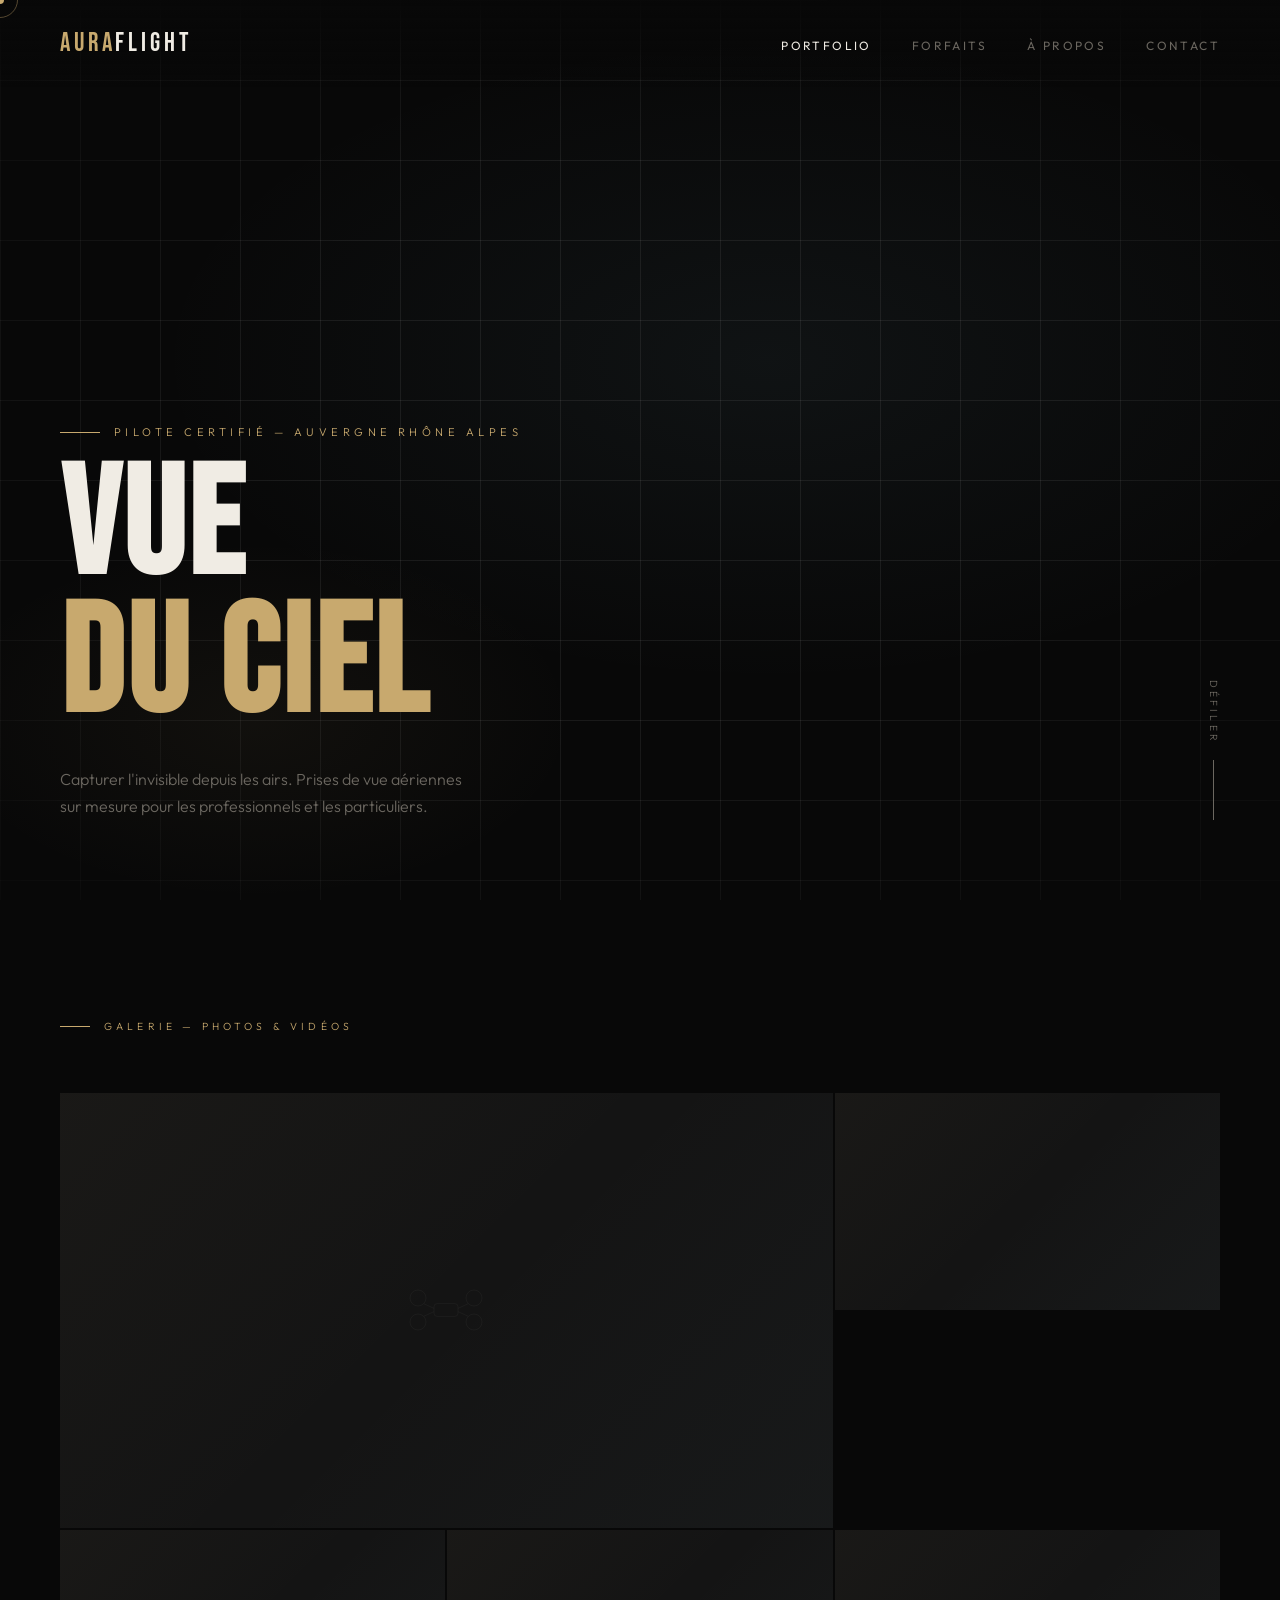
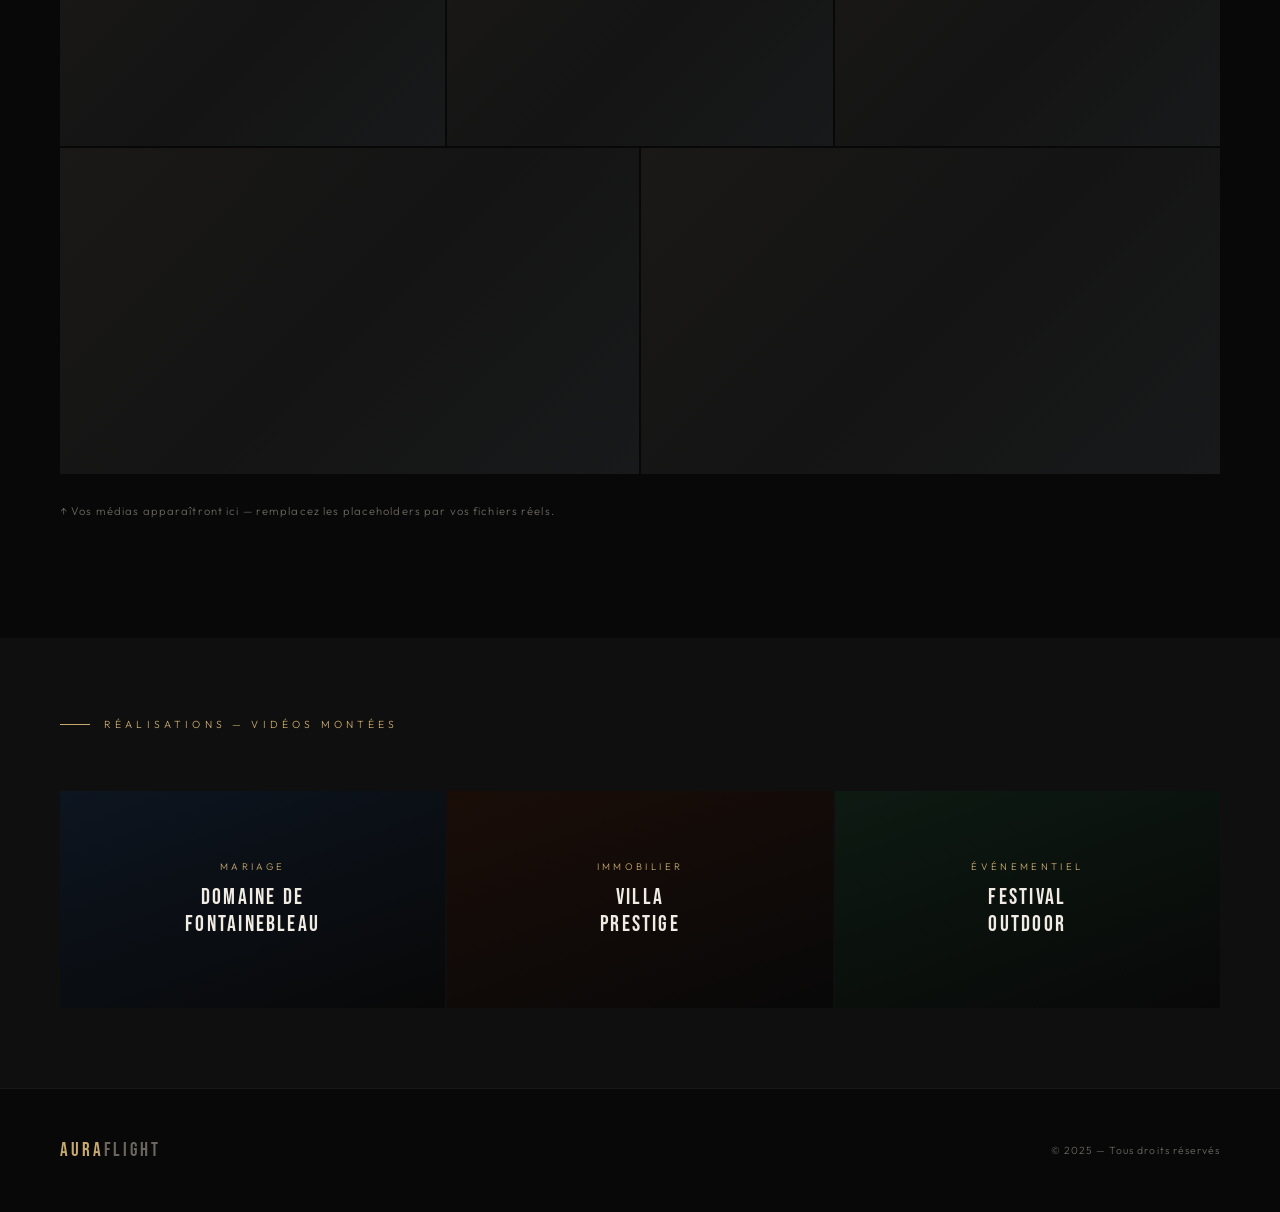
==== index.html @ f4994b2f "Add files via upload" ====
<!DOCTYPE html>
<html lang="fr">
<head>
  <meta charset="UTF-8" />
  <meta name="viewport" content="width=device-width, initial-scale=1.0" />
  <title>AURA FLIGHT — Portfolio</title>
  <link rel="preconnect" href="https://fonts.googleapis.com">
  <link href="https://fonts.googleapis.com/css2?family=Bebas+Neue&family=Outfit:wght@300;400;500;600&display=swap" rel="stylesheet">
  <link rel="stylesheet" href="style.css">
</head>
<body>

<div class="cursor" id="cursor"></div>
<div class="cursor-ring" id="cursorRing"></div>
<div class="notification" id="notification">Message envoyé avec succès ✓</div>

<!-- NAV -->
<nav id="mainNav">
  <a class="nav-logo" href="#" onclick="showPage('portfolio')"><span>AURA</span>FLIGHT</a>
  <ul class="nav-links">
    <li><a href="#" onclick="showPage('portfolio')" id="nav-portfolio" class="active">Portfolio</a></li>
    <li><a href="#" onclick="showPage('forfaits')" id="nav-forfaits">Forfaits</a></li>
    <li><a href="#" onclick="showPage('apropos')" id="nav-apropos">À propos</a></li>
    <li><a href="#" onclick="showPage('contact')" id="nav-contact">Contact</a></li>
  </ul>
</nav>

<!-- PAGE: PORTFOLIO -->
<div id="page-portfolio" class="page active">
  <section class="hero">
    <div class="hero-bg"></div>
    <div class="hero-grid"></div>
    <div class="hero-content fade-in visible">
      <div class="hero-eyebrow">Pilote certifié — Auvergne Rhône Alpes</div>
      <h1>VUE<br/><em>DU CIEL</em></h1>
      <p class="hero-sub">Capturer l'invisible depuis les airs. Prises de vue aériennes sur mesure pour les professionnels et les particuliers.</p>
    </div>
    <div class="hero-scroll">Défiler</div>
  </section>

  <section class="section">
    <div class="section-label">Galerie — Photos & Vidéos</div>
    <div class="portfolio-grid">
      <div class="grid-item fade-in">
        <div class="placeholder-media aerial-1">
          <svg class="drone-icon" viewBox="0 0 100 60" xmlns="http://www.w3.org/2000/svg">
            <circle cx="15" cy="15" r="10" stroke-width="0.8"/><circle cx="85" cy="15" r="10" stroke-width="0.8"/>
            <circle cx="15" cy="45" r="10" stroke-width="0.8"/><circle cx="85" cy="45" r="10" stroke-width="0.8"/>
            <rect x="35" y="22" width="30" height="16" rx="4" stroke-width="0.8"/>
            <line x1="22" y1="22" x2="35" y2="28" stroke-width="0.8"/>
            <line x1="78" y1="22" x2="65" y2="28" stroke-width="0.8"/>
            <line x1="22" y1="38" x2="35" y2="32" stroke-width="0.8"/>
            <line x1="78" y1="38" x2="65" y2="32" stroke-width="0.8"/>
          </svg>
        </div>
        <div class="play-icon"><svg viewBox="0 0 24 24"><path d="M8 5v14l11-7z"/></svg></div>
        <div class="media-label">
          <div class="media-label-title">Panorama Urbain</div>
          <div class="media-label-sub">Cinématique · 4K</div>
        </div>
      </div>
      <div class="grid-item fade-in">
        <div class="placeholder-media aerial-2"></div>
        <div class="media-label"><div class="media-label-title">Architecture</div><div class="media-label-sub">Photo · RAW</div></div>
      </div>
      <div class="grid-item fade-in">
        <div class="placeholder-media aerial-3"></div>
        <div class="media-label"><div class="media-label-title">Événement Privé</div><div class="media-label-sub">Vidéo · Montée</div></div>
      </div>
      <div class="grid-item fade-in">
        <div class="placeholder-media aerial-4"></div>
        <div class="play-icon"><svg viewBox="0 0 24 24"><path d="M8 5v14l11-7z"/></svg></div>
        <div class="media-label"><div class="media-label-title">Paysage Naturel</div><div class="media-label-sub">FPV · 4K</div></div>
      </div>
      <div class="grid-item fade-in">
        <div class="placeholder-media aerial-5"></div>
        <div class="media-label"><div class="media-label-title">Immobilier</div><div class="media-label-sub">Photo · HDR</div></div>
      </div>
      <div class="grid-item fade-in">
        <div class="placeholder-media aerial-6"></div>
        <div class="play-icon"><svg viewBox="0 0 24 24"><path d="M8 5v14l11-7z"/></svg></div>
        <div class="media-label"><div class="media-label-title">Drone Racing</div><div class="media-label-sub">FPV · Immersif</div></div>
      </div>
      <div class="grid-item fade-in">
        <div class="placeholder-media aerial-7"></div>
        <div class="media-label"><div class="media-label-title">Vue Littorale</div><div class="media-label-sub">Cinématique · 4K</div></div>
      </div>
    </div>
    <p style="margin-top:30px; font-size:0.7rem; color:var(--dim); letter-spacing:0.1em;">
      ↑ Vos médias apparaîtront ici — remplacez les placeholders par vos fichiers réels.
    </p>
  </section>

  <section class="video-section">
    <div class="section-label">Réalisations — Vidéos montées</div>
    <div class="video-grid">
      <div class="video-card">
        <div class="video-card-inner video-placeholder-bg-1">
          <div class="video-card-type">Mariage</div>
          <div class="video-card-title">Domaine de<br/>Fontainebleau</div>
        </div>
        <div class="video-overlay"><div class="play-btn"><svg viewBox="0 0 24 24"><path d="M8 5v14l11-7z"/></svg></div></div>
      </div>
      <div class="video-card">
        <div class="video-card-inner video-placeholder-bg-2">
          <div class="video-card-type">Immobilier</div>
          <div class="video-card-title">Villa<br/>Prestige</div>
        </div>
        <div class="video-overlay"><div class="play-btn"><svg viewBox="0 0 24 24"><path d="M8 5v14l11-7z"/></svg></div></div>
      </div>
      <div class="video-card">
        <div class="video-card-inner video-placeholder-bg-3">
          <div class="video-card-type">Événementiel</div>
          <div class="video-card-title">Festival<br/>Outdoor</div>
        </div>
        <div class="video-overlay"><div class="play-btn"><svg viewBox="0 0 24 24"><path d="M8 5v14l11-7z"/></svg></div></div>
      </div>
    </div>
  </section>

  <footer>
    <div class="footer-logo"><span>AURA</span>FLIGHT</div>
    <div class="footer-copy">© 2025 — Tous droits réservés</div>
  </footer>
</div>

<!-- PAGE: FORFAITS -->
<div id="page-forfaits" class="page">
  <div class="forfaits-header">
    <h2>NOS<br/><em>FORFAITS</em></h2>
    <p>Deux formules pensées pour répondre à vos besoins, sans superflu. Tarifs transparents, résultats professionnels.</p>
  </div>

  <div class="forfaits-grid">
    <div class="forfait-card">
      <div class="forfait-num">01</div>
      <div class="forfait-badge">Forfait Essentiel</div>
      <div class="forfait-name">AERAURA</div>
      <div class="forfait-tagline">Plans aériens sur mesure</div>
      <div class="forfait-price">À partir de 180 €</div>
      <div class="forfait-price-note">Demi-journée de tournage incluse</div>
      <div class="forfait-divider"></div>
      <ul class="forfait-features">
        <li class="active">Repérage et planification du vol</li>
        <li class="active">Demi-journée de tournage (4h)</li>
        <li class="active">Plans aériens sur mesure selon brief</li>
        <li class="active">Fichiers RAW / Log livrés en haute qualité</li>
        <li class="active">Zone Auvergne Rhône Alpes incluse</li>
        <li>Montage vidéo final</li>
        <li>Musique et étalonnage couleur</li>
      </ul>
      <a href="#" onclick="showPage('contact')" class="btn-contact">Demander un devis</a>
    </div>

    <div class="forfait-card featured">
      <div class="forfait-num">02</div>
      <div class="forfait-badge">Forfait Complet</div>
      <div class="forfait-name">VIDEAURA</div>
      <div class="forfait-tagline">Plans aériens + vidéo montée prête à l'emploi</div>
      <div class="forfait-price">À partir de 380 €</div>
      <div class="forfait-price-note">Journée complète + montage livré sous 7 jours</div>
      <div class="forfait-divider"></div>
      <ul class="forfait-features">
        <li class="active">Repérage et planification du vol</li>
        <li class="active">Journée complète de tournage (8h)</li>
        <li class="active">Plans aériens sur mesure selon brief</li>
        <li class="active">Fichiers RAW / Log livrés en haute qualité</li>
        <li class="active">Zone Auvergne Rhône Alpes incluse</li>
        <li class="active">Montage vidéo final prêt à l'utilisation</li>
        <li class="active">Musique libre de droits & étalonnage couleur</li>
      </ul>
      <a href="#" onclick="showPage('contact')" class="btn-contact accent">Demander un devis</a>
    </div>
  </div>

  <div class="forfait-compare">
    <div class="section-label">Comparatif détaillé</div>
    <table class="compare-table">
      <thead>
        <tr><th>Prestation</th><th>AERAURA</th><th>VIDEAURA</th></tr>
      </thead>
      <tbody>
        <tr><td>Repérage & brief</td><td class="yes">✓</td><td class="yes">✓</td></tr>
        <tr><td>Tournage aérien</td><td>Demi-journée</td><td>Journée complète</td></tr>
        <tr><td>Plans sur mesure</td><td class="yes">✓</td><td class="yes">✓</td></tr>
        <tr><td>Fichiers bruts haute qualité</td><td class="yes">✓</td><td class="yes">✓</td></tr>
        <tr><td>Montage vidéo</td><td class="no">—</td><td class="yes">✓</td></tr>
        <tr><td>Étalonnage couleur</td><td class="no">—</td><td class="yes">✓</td></tr>
        <tr><td>Musique libre de droits</td><td class="no">—</td><td class="yes">✓</td></tr>
        <tr><td>Délai de livraison</td><td>sous 24h ouvrés</td><td>7 jours ouvrés</td></tr>
        <tr><td>Déplacement AURA</td><td class="yes">✓</td><td class="yes">✓</td></tr>
        <tr><td>Devis sur mesure possible</td><td class="yes">✓</td><td class="yes">✓</td></tr>
      </tbody>
    </table>
    <p style="margin-top:30px; font-size:0.75rem; color:var(--dim); line-height:1.7;">
      Les tarifs indiqués sont des prix de départ pour des projets standard en Auvergne Rhône Alpes.
      Des suppléments peuvent s'appliquer selon la complexité du projet, les autorisations de vol nécessaires,
      ou les déplacements hors zone. Contactez-moi pour un devis personnalisé.
    </p>
  </div>

  <footer>
    <div class="footer-logo"><span>AURA</span>FLIGHT</div>
    <div class="footer-copy">© 2025 — Tous droits réservés</div>
  </footer>
</div>

<!-- PAGE: À PROPOS -->
<div id="page-apropos" class="page">
  <div class="apropos-intro">
    <div>
      <h2>PILOTE<br/>& <em>CRÉATEUR</em></h2>
      <div class="apropos-stats">
        <div><div class="stat-num">2+</div><div class="stat-label">Années d'expérience</div></div>
        <div><div class="stat-num">50+</div><div class="stat-label">Heures de vol</div></div>
        <div><div class="stat-num">2</div><div class="stat-label">Projets réalisés</div></div>
      </div>
    </div>
    <div class="apropos-text">
      <p>Passionné par l'image depuis toujours, j'ai trouvé dans la prise de vue aérienne une façon unique d'explorer et de révéler le monde sous un autre angle. Chaque vol est une opportunité de capturer quelque chose d'extraordinaire.</p>
      <p>Prestataire indépendant basé en Auvergne Rhône Alpes, je travaille avec des artisans, des agences immobilières, des organisateurs d'événements et des particuliers qui souhaitent une image professionnelle, sans le budget d'une grande production.</p>
      <p>Certifié téléopérateur par la DGAC, j'interviens en toute légalité sur l'ensemble du territoire, avec les autorisations nécessaires selon les zones de vol.</p>
    </div>
  </div>

<div class="drones-section">
    <div class="section-label">Matériel professionnel</div>
    <div class="drones-grid">
      <div class="drone-card fade-in">
        <div class="drone-visual">
          <img src="img/mavic-air-2.png" alt="DJI Mavic Air 2" class="drone-img" id="air2-img">
        </div>
        <div class="drone-badge">Drone principal</div>
        <div class="drone-name">DJI MAVIC AIR 2</div>
        <div class="drone-type">Drone compact cinématique</div>
        <ul class="drone-specs">
          <li><span class="spec-key">Vidéo max</span><span class="spec-val">4K / 60fps</span></li>
          <li><span class="spec-key">Autonomie</span><span class="spec-val">34 minutes</span></li>
          <li><span class="spec-key">Stabilisation</span><span class="spec-val">3 axes, RockSteady</span></li>
          <li><span class="spec-key">Portée</span><span class="spec-val">10 km</span></li>
          <li><span class="spec-key">Résistance vent</span><span class="spec-val">38 km/h</span></li>
        </ul>
      </div>

      <div class="drone-card fade-in">
        <div class="drone-visual">
          <img src="img/avata-2.png" alt="DJI Avata 2" class="drone-img" id="avata2-img">
        </div>
        <div class="drone-badge">Drone FPV</div>
        <div class="drone-name">DJI AVATA 2</div>
        <div class="drone-type">Drone FPV immersif</div>
        <ul class="drone-specs">
          <li><span class="spec-key">Vidéo max</span><span class="spec-val">4K / 60fps</span></li>
          <li><span class="spec-key">Autonomie</span><span class="spec-val">23 minutes</span></li>
          <li><span class="spec-key">Stabilisation</span><span class="spec-val">RockSteady 3.0</span></li>
          <li><span class="spec-key">Style</span><span class="spec-val">FPV / Immersif</span></li>
          <li><span class="spec-key">Vitesse max</span><span class="spec-val">27 m/s</span></li>
        </ul>
      </div>
    </div>
  </div>

  <div class="certif-section">
    <div class="section-label">Certifications & Légalité</div>
    <div class="certif-grid">
      <div class="certif-item fade-in">
        <div class="certif-num">A1/A3</div>
        <div class="certif-title">Certificat DGAC</div>
        <div class="certif-desc">Téléopérateur certifié par la Direction Générale de l'Aviation Civile. Catégories A1 et A3 validées.</div>
      </div>
      <div class="certif-item fade-in">
        <div class="certif-num">RC</div>
        <div class="certif-title">Assurance RC Pro</div>
        <div class="certif-desc">Responsabilité civile professionnelle adaptée à l'activité de prise de vue aérienne par drone.</div>
      </div>
      <div class="certif-item fade-in">
        <div class="certif-num">FR</div>
        <div class="certif-title">Enregistrement DGAC</div>
        <div class="certif-desc">Drones enregistrés et immatriculés auprès des autorités françaises. Interventions en toute conformité.</div>
      </div>
    </div>
  </div>

  <footer>
    <div class="footer-logo"><span>AURA</span>FLIGHT</div>
    <div class="footer-copy">© 2025 — Tous droits réservés</div>
  </footer>
</div>

<!-- PAGE: CONTACT -->
<div id="page-contact" class="page">
  <div class="contact-layout">
    <div class="contact-info">
      <div>
        <div class="section-label">Me contacter</div>
        <h2>PARLONS<br/>DE VOTRE<br/><em>PROJET</em></h2>
        <p>Un événement à immortaliser, une propriété à valoriser, une idée à concrétiser ? Je suis à l'écoute pour construire ensemble la prestation qui correspond à vos besoins.</p>
        <div class="contact-details">
          <div class="contact-detail-item">
            <div class="contact-detail-label">Email professionnel</div>
            <div class="contact-detail-val">contact@auraflight.fr</div>
          </div>
          <div class="contact-detail-item">
            <div class="contact-detail-label">Zone d'intervention principale</div>
            <div class="contact-detail-val">Auvergne Rhône Alpes</div>
          </div>
          <div class="contact-detail-item">
            <div class="contact-detail-label">Délai de réponse</div>
            <div class="contact-detail-val">Sous 24h ouvrées</div>
          </div>
          <div class="contact-detail-item">
            <div class="contact-detail-label">Disponibilité</div>
            <div class="contact-detail-val">Lun – Sam, 8h – 20h</div>
          </div>
        </div>
      </div>
      <div>
        <p style="font-size:0.75rem; color:var(--dim); line-height:1.8; margin-top:40px;">
          Devis gratuit et sans engagement. Chaque projet est unique — n'hésitez pas à décrire votre besoin même de manière approximative, je saurai vous orienter vers la bonne formule.
        </p>
      </div>
    </div>

<form id="contact-form">
  <input type="hidden" name="access_key" value="102f770f-6d08-47e5-b6d8-f5c4bec3d5bf">
  
  <input type="hidden" name="subject" value="Nouveau contact depuis AURA FLIGHT">

  <div class="form-row">
    <div class="form-group">
      <label>Prénom</label>
      <input type="text" name="prenom" id="f-prenom" placeholder="Votre prénom" required/>
    </div>
    <div class="form-group">
      <label>Nom</label>
      <input type="text" name="nom" id="f-nom" placeholder="Votre nom"/>
    </div>
  </div>
  <div class="form-group">
    <label>Email</label>
    <input type="email" name="email" id="f-email" placeholder="votre@email.com" required/>
  </div>
  <div class="form-group">
    <label>Téléphone (optionnel)</label>
    <input type="tel" name="telephone" id="f-tel" placeholder="+33 6 ..."/>
  </div>
  <div class="form-group">
    <label>Type de projet</label>
    <select name="type_projet" id="f-projet">
      <option value="Non spécifié">— Sélectionner —</option>
      <option>Mariage / Événement privé</option>
      <option>Immobilier</option>
      <option>Événementiel professionnel</option>
      <option>Architecture / Construction</option>
      <option>Tourisme / Paysage</option>
      <option>Autre</option>
    </select>
  </div>
  <div class="form-group">
    <label>Message</label>
    <textarea name="message" id="f-message" placeholder="Décrivez votre projet..." required></textarea>
  </div>
  <div class="form-submit">
    <button type="submit" class="btn-submit">Envoyer le message</button>
    <div class="form-note">Réponse sous 24h ouvrées</div>
  </div>
</form>

  <footer>
    <div class="footer-logo"><span>AURA</span>FLIGHT</div>
    <div class="footer-copy">© 2025 — Tous droits réservés</div>
  </footer>
</div>

<script src="main.js"></script>
</body>
</html>
---- style.css ----
*, *::before, *::after { box-sizing: border-box; margin: 0; padding: 0; }

:root {
  --bg: #080808;
  --bg2: #0f0f0f;
  --bg3: #141414;
  --white: #f0ece4;
  --dim: #6b6760;
  --accent: #c8a96e;
  --accent2: #8bbfd4;
  --border: rgba(255,255,255,0.07);
  --font-display: 'Bebas Neue', sans-serif;
  --font-body: 'Outfit', sans-serif;
}

html { scroll-behavior: smooth; }

body {
  background: var(--bg);
  color: var(--white);
  font-family: var(--font-body);
  font-weight: 300;
  overflow-x: hidden;
  cursor: none;
}

/* ============ CURSOR ============ */
.cursor {
  position: fixed; width: 8px; height: 8px;
  background: var(--accent); border-radius: 50%;
  pointer-events: none; z-index: 9999;
  transition: transform 0.1s ease;
  transform: translate(-50%, -50%);
}
.cursor-ring {
  position: fixed; width: 36px; height: 36px;
  border: 1px solid rgba(200, 169, 110, 0.4); border-radius: 50%;
  pointer-events: none; z-index: 9998;
  transition: transform 0.18s ease, width 0.2s, height 0.2s, opacity 0.2s;
  transform: translate(-50%, -50%);
}
body:has(a:hover) .cursor-ring,
body:has(button:hover) .cursor-ring { width: 56px; height: 56px; opacity: 0.7; }

/* ============ NAV ============ */
nav {
  position: fixed; top: 0; left: 0; right: 0; z-index: 100;
  display: flex; align-items: center; justify-content: space-between;
  padding: 28px 60px;
  background: linear-gradient(to bottom, rgba(8,8,8,0.95), transparent);
  backdrop-filter: blur(0px);
  transition: all 0.4s ease;
}
nav.scrolled {
  padding: 18px 60px;
  background: rgba(8,8,8,0.96);
  backdrop-filter: blur(20px);
  border-bottom: 1px solid var(--border);
}
.nav-logo {
  font-family: var(--font-display);
  font-size: 1.6rem;
  letter-spacing: 0.15em;
  color: var(--white);
  text-decoration: none;
}
.nav-logo span { color: var(--accent); }
.nav-links { display: flex; gap: 40px; list-style: none; }
.nav-links a {
  color: var(--dim); text-decoration: none;
  font-size: 0.75rem; letter-spacing: 0.2em; text-transform: uppercase;
  transition: color 0.3s;
  font-weight: 400;
}
.nav-links a:hover, .nav-links a.active { color: var(--white); }

/* ============ PAGE SYSTEM ============ */
.page { display: none; }
.page.active { display: block; }

/* ============ PORTFOLIO PAGE ============ */
#page-portfolio { min-height: 100vh; }

.hero {
  height: 100vh; display: flex; flex-direction: column;
  justify-content: flex-end; padding: 80px 60px;
  position: relative; overflow: hidden;
}
.hero-bg {
  position: absolute; inset: 0; z-index: 0;
  background:
    radial-gradient(ellipse 80% 60% at 60% 40%, rgba(139, 191, 212, 0.06) 0%, transparent 60%),
    radial-gradient(ellipse 50% 40% at 20% 80%, rgba(200, 169, 110, 0.05) 0%, transparent 50%);
}
.hero-grid {
  position: absolute; inset: 0;
  background-image: linear-gradient(var(--border) 1px, transparent 1px),
    linear-gradient(90deg, var(--border) 1px, transparent 1px);
  background-size: 80px 80px;
  mask-image: radial-gradient(ellipse 80% 80% at 50% 50%, black 40%, transparent 100%);
}
.hero-content { position: relative; z-index: 1; max-width: 700px; }
.hero-eyebrow {
  font-size: 0.7rem; letter-spacing: 0.4em; text-transform: uppercase;
  color: var(--accent); margin-bottom: 20px;
  display: flex; align-items: center; gap: 14px;
}
.hero-eyebrow::before {
  content: ''; display: block; width: 40px; height: 1px; background: var(--accent);
}
.hero h1 {
  font-family: var(--font-display);
  font-size: clamp(5rem, 12vw, 11rem);
  line-height: 0.9;
  letter-spacing: 0.02em;
  color: var(--white);
  margin-bottom: 30px;
}
.hero h1 em { font-style: normal; color: var(--accent); }
.hero-sub {
  font-size: 1rem; color: var(--dim); max-width: 420px; line-height: 1.7;
}
.hero-scroll {
  position: absolute; right: 60px; bottom: 80px;
  writing-mode: vertical-rl; font-size: 0.65rem;
  letter-spacing: 0.3em; color: var(--dim); text-transform: uppercase;
  display: flex; align-items: center; gap: 16px;
}
.hero-scroll::after {
  content: ''; width: 1px; height: 60px; background: var(--dim);
  animation: scrollLine 2s ease-in-out infinite;
}
@keyframes scrollLine {
  0%, 100% { transform: scaleY(1); opacity: 1; }
  50% { transform: scaleY(0.3); opacity: 0.3; }
}

/* ============ SECTIONS COMMUNES ============ */
.section { padding: 120px 60px; }
.section-label {
  font-size: 0.65rem; letter-spacing: 0.4em; text-transform: uppercase;
  color: var(--accent); margin-bottom: 60px;
  display: flex; align-items: center; gap: 14px;
}
.section-label::before {
  content: ''; width: 30px; height: 1px; background: var(--accent);
}

/* ============ PORTFOLIO GRID ============ */
.portfolio-grid {
  display: grid;
  grid-template-columns: repeat(12, 1fr);
  gap: 2px;
}
.grid-item {
  position: relative; overflow: hidden;
  background: var(--bg3);
  aspect-ratio: 16/9;
  cursor: none;
}
.grid-item:nth-child(1) { grid-column: span 8; }
.grid-item:nth-child(2) { grid-column: span 4; }
.grid-item:nth-child(3) { grid-column: span 4; }
.grid-item:nth-child(4) { grid-column: span 4; }
.grid-item:nth-child(5) { grid-column: span 4; }
.grid-item:nth-child(6) { grid-column: span 6; }
.grid-item:nth-child(7) { grid-column: span 6; }

.grid-item .placeholder-media {
  width: 100%; height: 100%;
  background: var(--bg3);
  display: flex; align-items: center; justify-content: center;
  position: relative; overflow: hidden;
}
.grid-item .placeholder-media::before {
  content: '';
  position: absolute; inset: 0;
  background: linear-gradient(135deg,
    rgba(200,169,110,0.03) 0%,
    transparent 50%,
    rgba(139,191,212,0.03) 100%);
}

.aerial-1 { background: radial-gradient(ellipse at 60% 40%, #1a2a1a 0%, #0a120a 60%, #080808 100%); }
.aerial-2 { background: radial-gradient(ellipse at 30% 60%, #1a1a2a 0%, #0a0a15 60%, #080808 100%); }
.aerial-3 { background: radial-gradient(ellipse at 70% 30%, #2a1a10 0%, #150d08 60%, #080808 100%); }
.aerial-4 { background: radial-gradient(ellipse at 40% 70%, #0a1a1a 0%, #050f0f 60%, #080808 100%); }
.aerial-5 { background: radial-gradient(ellipse at 50% 50%, #1a1510 0%, #0d0c0a 60%, #080808 100%); }
.aerial-6 { background: radial-gradient(ellipse at 20% 40%, #10101a 0%, #080810 60%, #080808 100%); }
.aerial-7 { background: radial-gradient(ellipse at 80% 60%, #1a1510 0%, #0f0d09 60%, #080808 100%); }

.media-label {
  position: absolute; bottom: 0; left: 0; right: 0;
  padding: 20px 24px;
  background: linear-gradient(to top, rgba(0,0,0,0.8), transparent);
  transform: translateY(100%);
  transition: transform 0.4s cubic-bezier(0.4, 0, 0.2, 1);
}
.grid-item:hover .media-label { transform: translateY(0); }
.media-label-title {
  font-size: 0.8rem; letter-spacing: 0.1em; text-transform: uppercase; color: var(--white);
}
.media-label-sub { font-size: 0.65rem; color: var(--dim); margin-top: 4px; }

.grid-item .play-icon {
  position: absolute; top: 50%; left: 50%; transform: translate(-50%,-50%);
  width: 50px; height: 50px;
  border: 1px solid rgba(255,255,255,0.2); border-radius: 50%;
  display: flex; align-items: center; justify-content: center;
  opacity: 0; transition: opacity 0.3s, border-color 0.3s;
}
.grid-item:hover .play-icon { opacity: 1; border-color: var(--accent); }
.play-icon svg { fill: var(--white); width: 16px; margin-left: 3px; }

.drone-icon {
  width: 80px; opacity: 0.06;
  fill: none; stroke: var(--white); stroke-width: 1;
}

/* ============ VIDEO SECTION ============ */
.video-section { padding: 80px 60px; background: var(--bg2); }
.video-grid {
  display: grid; grid-template-columns: repeat(3, 1fr); gap: 2px;
  margin-top: 60px;
}
.video-card {
  position: relative; aspect-ratio: 16/9; background: var(--bg3);
  overflow: hidden; cursor: none;
}
.video-card-inner {
  width: 100%; height: 100%;
  display: flex; align-items: center; justify-content: center;
  flex-direction: column; gap: 12px;
}
.video-card-type {
  font-size: 0.6rem; letter-spacing: 0.35em; text-transform: uppercase;
  color: var(--accent);
}
.video-card-title {
  font-family: var(--font-display); font-size: 1.4rem;
  letter-spacing: 0.1em; text-align: center;
}
.video-placeholder-bg-1 { background: linear-gradient(160deg, #0d1520 0%, #080808 100%); }
.video-placeholder-bg-2 { background: linear-gradient(160deg, #1a0d08 0%, #080808 100%); }
.video-placeholder-bg-3 { background: linear-gradient(160deg, #0d1a12 0%, #080808 100%); }
.video-overlay {
  position: absolute; inset: 0;
  display: flex; align-items: center; justify-content: center;
  background: rgba(0,0,0,0.5);
  opacity: 0; transition: opacity 0.3s;
}
.video-card:hover .video-overlay { opacity: 1; }
.play-btn {
  width: 64px; height: 64px;
  border: 1px solid var(--accent); border-radius: 50%;
  display: flex; align-items: center; justify-content: center;
}
.play-btn svg { fill: var(--accent); width: 20px; margin-left: 4px; }

/* ============ FORFAITS PAGE ============ */
#page-forfaits { min-height: 100vh; padding-top: 120px; }

.forfaits-header { padding: 0 60px 80px; }
.forfaits-header h2 {
  font-family: var(--font-display);
  font-size: clamp(3rem, 7vw, 6.5rem);
  line-height: 0.95; letter-spacing: 0.02em;
  color: var(--white);
}
.forfaits-header h2 em { font-style: normal; color: var(--accent); }
.forfaits-header p {
  margin-top: 24px; color: var(--dim); font-size: 0.9rem;
  line-height: 1.8; max-width: 480px;
}

.forfaits-grid {
  display: grid; grid-template-columns: 1fr 1fr;
  gap: 2px; margin: 0;
}
.forfait-card {
  padding: 70px 60px;
  position: relative; overflow: hidden;
  background: var(--bg2);
  border-top: 1px solid var(--border);
  transition: background 0.4s;
}
.forfait-card:hover { background: var(--bg3); }
.forfait-card::before {
  content: ''; position: absolute;
  top: 0; left: 0; right: 0; height: 1px;
  background: linear-gradient(90deg, transparent, var(--accent), transparent);
  transform: scaleX(0); transition: transform 0.6s ease;
}
.forfait-card:hover::before { transform: scaleX(1); }

.forfait-badge {
  display: inline-block;
  font-size: 0.6rem; letter-spacing: 0.35em; text-transform: uppercase;
  padding: 6px 14px; border: 1px solid var(--border);
  color: var(--dim); margin-bottom: 40px;
}
.forfait-card.featured .forfait-badge {
  border-color: var(--accent); color: var(--accent);
}
.forfait-name {
  font-family: var(--font-display);
  font-size: clamp(2.5rem, 4vw, 4rem);
  letter-spacing: 0.05em; color: var(--white);
  margin-bottom: 8px;
}
.forfait-tagline {
  font-size: 0.8rem; color: var(--dim); margin-bottom: 40px;
  letter-spacing: 0.05em;
}
.forfait-price {
  font-family: var(--font-display);
  font-size: clamp(2rem, 3vw, 3rem);
  color: var(--accent); letter-spacing: 0.05em;
  margin-bottom: 6px;
}
.forfait-price-note { font-size: 0.7rem; color: var(--dim); letter-spacing: 0.1em; margin-bottom: 50px; }

.forfait-divider {
  width: 40px; height: 1px; background: var(--border); margin-bottom: 40px;
}

.forfait-features { list-style: none; margin-bottom: 60px; }
.forfait-features li {
  padding: 14px 0;
  border-bottom: 1px solid var(--border);
  font-size: 0.85rem; color: var(--dim);
  display: flex; align-items: flex-start; gap: 14px;
}
.forfait-features li::before {
  content: '—'; color: var(--accent); flex-shrink: 0;
}
.forfait-features li.active { color: var(--white); }

.btn-contact {
  display: inline-block;
  padding: 16px 40px;
  border: 1px solid var(--white);
  color: var(--white);
  font-family: var(--font-body);
  font-size: 0.7rem; letter-spacing: 0.25em; text-transform: uppercase;
  text-decoration: none; cursor: none;
  transition: all 0.3s;
  background: transparent;
}
.btn-contact:hover { background: var(--white); color: var(--bg); }
.btn-contact.accent {
  border-color: var(--accent); color: var(--accent);
}
.btn-contact.accent:hover { background: var(--accent); color: var(--bg); }

.forfait-num {
  position: absolute; top: 40px; right: 50px;
  font-family: var(--font-display);
  font-size: 8rem; color: rgba(255,255,255,0.02);
  line-height: 1; pointer-events: none;
  transition: color 0.4s;
}
.forfait-card:hover .forfait-num { color: rgba(200,169,110,0.04); }

.forfait-compare {
  padding: 80px 60px;
  border-top: 1px solid var(--border);
}
.compare-table {
  width: 100%; border-collapse: collapse; margin-top: 40px;
}
.compare-table th {
  font-size: 0.65rem; letter-spacing: 0.3em; text-transform: uppercase;
  color: var(--dim); padding: 16px 20px; text-align: left;
  border-bottom: 1px solid var(--border);
}
.compare-table th:nth-child(2), .compare-table th:nth-child(3) { text-align: center; }
.compare-table td {
  padding: 18px 20px; font-size: 0.82rem; color: var(--dim);
  border-bottom: 1px solid var(--border);
}
.compare-table td:nth-child(2), .compare-table td:nth-child(3) { text-align: center; }
.compare-table td.yes { color: var(--accent); font-size: 1rem; }
.compare-table td.no { color: rgba(255,255,255,0.12); font-size: 1rem; }
.compare-table tr:last-child td { border-bottom: none; }

/* ============ À PROPOS PAGE ============ */
#page-apropos { min-height: 100vh; padding-top: 120px; }

.apropos-intro {
  padding: 0 60px 80px;
  display: grid; grid-template-columns: 1fr 1fr; gap: 80px;
  align-items: start;
}
.apropos-intro h2 {
  font-family: var(--font-display);
  font-size: clamp(3rem, 6vw, 5.5rem);
  line-height: 0.95; letter-spacing: 0.02em;
}
.apropos-intro h2 em { font-style: normal; color: var(--accent); }
.apropos-text { padding-top: 10px; }
.apropos-text p {
  font-size: 0.9rem; color: var(--dim); line-height: 1.9; margin-bottom: 24px;
}
.apropos-stats {
  display: flex; gap: 50px; margin-top: 40px;
}
.stat-num {
  font-family: var(--font-display); font-size: 2.5rem; color: var(--accent);
}
.stat-label { font-size: 0.65rem; letter-spacing: 0.2em; text-transform: uppercase; color: var(--dim); margin-top: 4px; }

/* ============ DRONES ============ */
.drones-section {
  padding: 80px 60px;
  background: var(--bg2);
  border-top: 1px solid var(--border);
}
.drones-grid {
  display: grid; grid-template-columns: 1fr 1fr; gap: 2px; margin-top: 60px;
}
.drone-card {
  padding: 60px;
  background: var(--bg3);
  position: relative; overflow: hidden;
}
.drone-visual {
  width: 100%; max-width: 340px; margin: 0 auto 40px;
  display: flex; align-items: center; justify-content: center;
  min-height: 200px; position: relative;
}
.drone-svg { width: 100%; max-width: 300px; filter: drop-shadow(0 20px 40px rgba(0,0,0,0.8)); }

.drone-badge {
  font-size: 0.6rem; letter-spacing: 0.35em; text-transform: uppercase;
  color: var(--accent); margin-bottom: 12px;
}
.drone-name {
  font-family: var(--font-display); font-size: 2.2rem; letter-spacing: 0.05em;
  margin-bottom: 6px;
}
.drone-type {
  font-size: 0.75rem; color: var(--dim); letter-spacing: 0.15em; margin-bottom: 30px;
}
.drone-specs { list-style: none; }
.drone-specs li {
  display: flex; justify-content: space-between; align-items: center;
  padding: 12px 0; border-bottom: 1px solid var(--border);
  font-size: 0.78rem;
}
.spec-key { color: var(--dim); }
.spec-val { color: var(--white); font-weight: 400; }

/* ============ CERTIFICATIONS ============ */
.certif-section { padding: 80px 60px; border-top: 1px solid var(--border); }
.certif-grid { display: grid; grid-template-columns: repeat(3, 1fr); gap: 2px; margin-top: 40px; }
.certif-item {
  padding: 40px 36px;
  background: var(--bg2);
}
.certif-num {
  font-family: var(--font-display); font-size: 3rem; color: var(--accent);
  line-height: 1;
}
.certif-title { font-size: 0.8rem; color: var(--white); margin: 12px 0 6px; font-weight: 500; }
.certif-desc { font-size: 0.75rem; color: var(--dim); line-height: 1.6; }

/* ============ CONTACT PAGE ============ */
#page-contact { min-height: 100vh; padding-top: 120px; }

.contact-layout {
  display: grid; grid-template-columns: 1fr 1fr;
  min-height: calc(100vh - 120px);
}
.contact-info {
  padding: 80px 60px;
  border-right: 1px solid var(--border);
  display: flex; flex-direction: column; justify-content: space-between;
}
.contact-info h2 {
  font-family: var(--font-display);
  font-size: clamp(3rem, 5vw, 5rem);
  line-height: 0.95; letter-spacing: 0.02em; margin-bottom: 30px;
}
.contact-info h2 em { font-style: normal; color: var(--accent); }
.contact-info p { font-size: 0.88rem; color: var(--dim); line-height: 1.8; max-width: 380px; }

.contact-details { margin-top: 60px; }
.contact-detail-item {
  padding: 24px 0; border-bottom: 1px solid var(--border);
}
.contact-detail-label {
  font-size: 0.6rem; letter-spacing: 0.35em; text-transform: uppercase; color: var(--dim); margin-bottom: 6px;
}
.contact-detail-val {
  font-size: 0.9rem; color: var(--white); font-weight: 400;
}

.contact-form-area { padding: 80px 60px; }
.form-group { margin-bottom: 32px; }
.form-group label {
  display: block; font-size: 0.62rem; letter-spacing: 0.3em;
  text-transform: uppercase; color: var(--dim); margin-bottom: 12px;
}
.form-group input,
.form-group textarea,
.form-group select {
  width: 100%;
  background: transparent;
  border: none; border-bottom: 1px solid var(--border);
  padding: 12px 0;
  color: var(--white);
  font-family: var(--font-body);
  font-size: 0.88rem;
  outline: none;
  transition: border-color 0.3s;
  -webkit-appearance: none;
}
.form-group input:focus,
.form-group textarea:focus,
.form-group select:focus { border-color: var(--accent); }
.form-group textarea { resize: none; height: 100px; }
.form-group select { cursor: none; }
.form-group select option { background: var(--bg); }

.form-row { display: grid; grid-template-columns: 1fr 1fr; gap: 30px; }

.form-submit {
  display: flex; align-items: center; gap: 20px; margin-top: 50px;
}
.btn-submit {
  background: var(--white); color: var(--bg);
  border: none; padding: 18px 50px;
  font-family: var(--font-body);
  font-size: 0.7rem; letter-spacing: 0.25em; text-transform: uppercase;
  cursor: none; transition: all 0.3s;
}
.btn-submit:hover { background: var(--accent); }
.form-note { font-size: 0.68rem; color: var(--dim); }

/* ============ FOOTER ============ */
footer {
  padding: 50px 60px;
  border-top: 1px solid var(--border);
  display: flex; align-items: center; justify-content: space-between;
}
.footer-logo {
  font-family: var(--font-display);
  font-size: 1.2rem; letter-spacing: 0.15em; color: var(--dim);
}
.footer-logo span { color: var(--accent); }
.footer-copy { font-size: 0.65rem; color: var(--dim); letter-spacing: 0.1em; }

/* ============ ANIMATIONS ============ */
.fade-in {
  opacity: 0; transform: translateY(24px);
  transition: opacity 0.8s ease, transform 0.8s ease;
}
.fade-in.visible { opacity: 1; transform: translateY(0); }

/* ============ SCROLLBAR ============ */
::-webkit-scrollbar { width: 2px; }
::-webkit-scrollbar-track { background: var(--bg); }
::-webkit-scrollbar-thumb { background: var(--dim); }

/* ============ AUTOFILL ============ */
input:-webkit-autofill {
  -webkit-text-fill-color: var(--white) !important;
  -webkit-box-shadow: 0 0 0px 1000px var(--bg) inset !important;
}

/* ============ NOTIFICATION ============ */
.notification {
  position: fixed; bottom: 40px; left: 50%; transform: translateX(-50%) translateY(20px);
  background: var(--bg3); border: 1px solid var(--accent);
  padding: 16px 32px; font-size: 0.78rem; letter-spacing: 0.1em;
  color: var(--white); opacity: 0; pointer-events: none;
  transition: all 0.4s ease; z-index: 200; white-space: nowrap;
}
.notification.show { opacity: 1; transform: translateX(-50%) translateY(0); }

.drone-img {
  height: auto;
  max-width: 320px;
  object-fit: contain;
  /* Optionnel : ajoute un léger flottement animé */
  animation: float 6s ease-in-out infinite;
  filter: drop-shadow(0 20px 30px rgba(0,0,0,0.5));
  position: absolute;
  margin-top: 80px;
  margin-left: 150px;
}

#air2-img{
  width: 80%;
}

#avata2-img{
  width: 60%;
}

@keyframes float {
  0%, 100% { transform: translateY(0); }
  50% { transform: translateY(-15px); }
}

/* On s'assure que le conteneur visuel est bien centré */
.drone-visual {
  min-height: 0px;
  display: flex;
  align-items: center;
  justify-content: center;
}
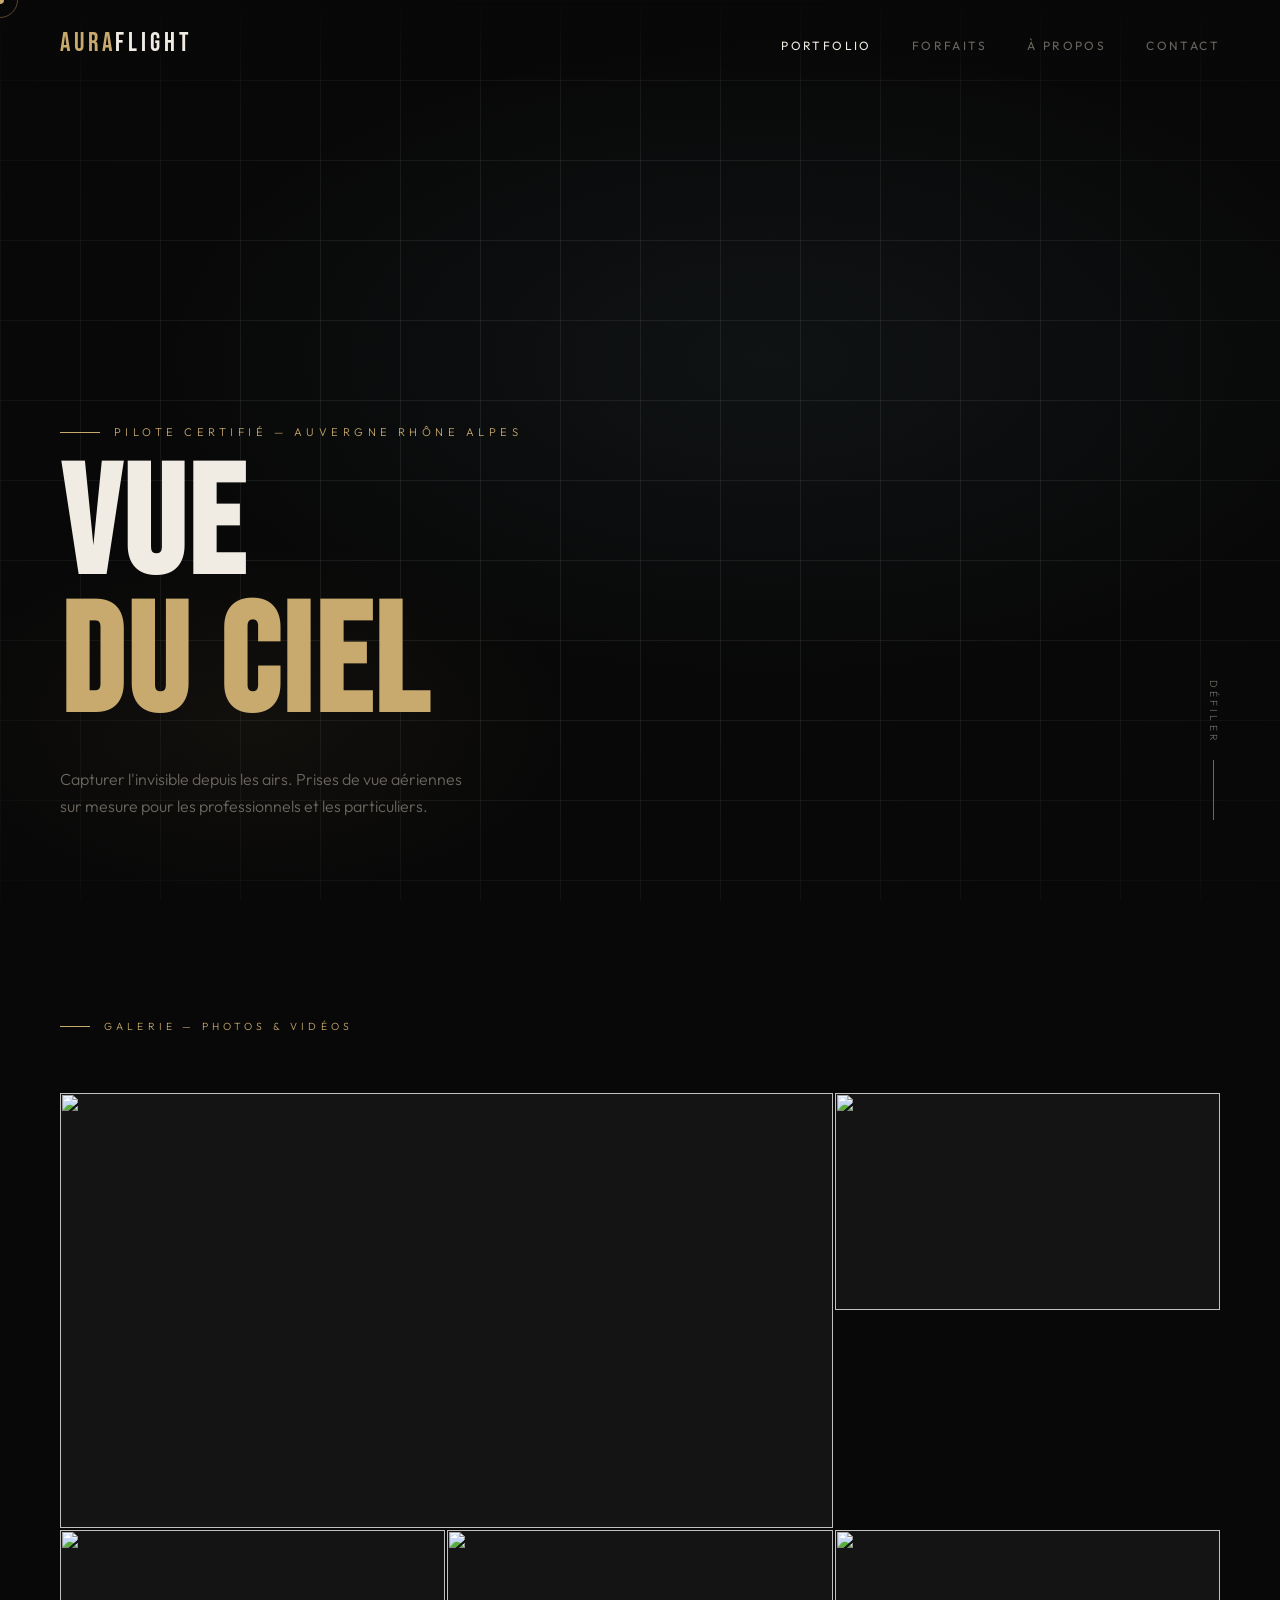
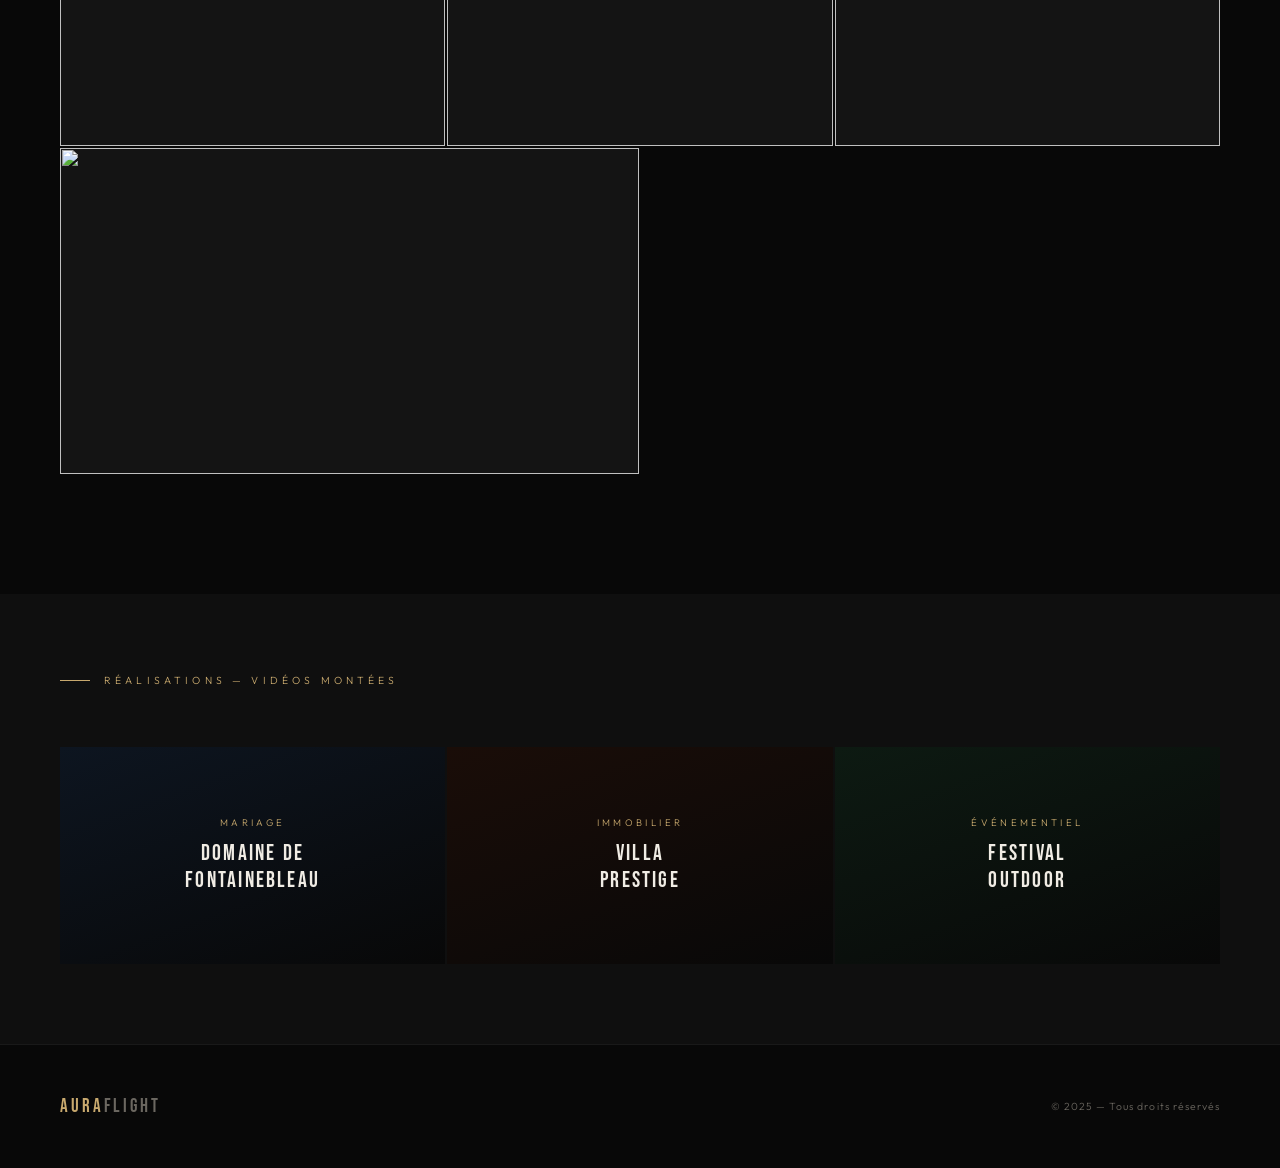
==== commit f9d8ec9c: "Add files via upload" ====
--- a/index.html
+++ b/index.html
@@ -17,6 +17,9 @@
 <!-- NAV -->
 <nav id="mainNav">
   <a class="nav-logo" href="#" onclick="showPage('portfolio')"><span>AURA</span>FLIGHT</a>
+  <button class="nav-hamburger" id="navHamburger" aria-label="Menu">
+    <span></span><span></span><span></span>
+  </button>
   <ul class="nav-links">
     <li><a href="#" onclick="showPage('portfolio')" id="nav-portfolio" class="active">Portfolio</a></li>
     <li><a href="#" onclick="showPage('forfaits')" id="nav-forfaits">Forfaits</a></li>
@@ -40,55 +43,68 @@
 
   <section class="section">
     <div class="section-label">Galerie — Photos & Vidéos</div>
-    <div class="portfolio-grid">
-      <div class="grid-item fade-in">
-        <div class="placeholder-media aerial-1">
-          <svg class="drone-icon" viewBox="0 0 100 60" xmlns="http://www.w3.org/2000/svg">
-            <circle cx="15" cy="15" r="10" stroke-width="0.8"/><circle cx="85" cy="15" r="10" stroke-width="0.8"/>
-            <circle cx="15" cy="45" r="10" stroke-width="0.8"/><circle cx="85" cy="45" r="10" stroke-width="0.8"/>
-            <rect x="35" y="22" width="30" height="16" rx="4" stroke-width="0.8"/>
-            <line x1="22" y1="22" x2="35" y2="28" stroke-width="0.8"/>
-            <line x1="78" y1="22" x2="65" y2="28" stroke-width="0.8"/>
-            <line x1="22" y1="38" x2="35" y2="32" stroke-width="0.8"/>
-            <line x1="78" y1="38" x2="65" y2="32" stroke-width="0.8"/>
-          </svg>
-        </div>
+    <div class="portfolio-grid" id="portfolio">
+      
+      <div class="grid-item fade-in" data-type="youtube" data-src="M_5OvrzDVeM">
+        <img src="https://img.youtube.com/vi/M_5OvrzDVeM/hqdefault.jpg" />
         <div class="play-icon"><svg viewBox="0 0 24 24"><path d="M8 5v14l11-7z"/></svg></div>
         <div class="media-label">
           <div class="media-label-title">Panorama Urbain</div>
           <div class="media-label-sub">Cinématique · 4K</div>
         </div>
       </div>
-      <div class="grid-item fade-in">
-        <div class="placeholder-media aerial-2"></div>
-        <div class="media-label"><div class="media-label-title">Architecture</div><div class="media-label-sub">Photo · RAW</div></div>
-      </div>
-      <div class="grid-item fade-in">
-        <div class="placeholder-media aerial-3"></div>
-        <div class="media-label"><div class="media-label-title">Événement Privé</div><div class="media-label-sub">Vidéo · Montée</div></div>
-      </div>
-      <div class="grid-item fade-in">
-        <div class="placeholder-media aerial-4"></div>
+
+      <div class="grid-item fade-in" data-type="image" data-src="img/photo1.jpg">
+        <img src="img/photo1.jpg" />
+        <div class="media-label">
+          <div class="media-label-title">Architecture</div>
+          <div class="media-label-sub">Photo · RAW</div>
+        </div>
+      </div>
+
+      <div class="grid-item fade-in" data-type="image" data-src="img/photo1.jpg">
+        <img src="img/photo1.jpg" />
+        <div class="media-label">
+          <div class="media-label-title">Architecture</div>
+          <div class="media-label-sub">Photo · RAW</div>
+        </div>
+      </div>
+
+      <div class="grid-item fade-in" data-type="youtube" data-src="VIDEO_ID">
+        <img src="https://img.youtube.com/vi/VIDEO_ID/hqdefault.jpg" />
+        <div class="play-icon"></div>
+        <div class="media-label">
+          <div class="media-label-title">Événement Privé</div>
+          <div class="media-label-sub">Vidéo</div>
+        </div>
+      </div>
+
+      <div class="grid-item fade-in" data-type="youtube" data-src="M_5OvrzDVeM">
+        <img src="https://img.youtube.com/vi/M_5OvrzDVeM/hqdefault.jpg" />
         <div class="play-icon"><svg viewBox="0 0 24 24"><path d="M8 5v14l11-7z"/></svg></div>
-        <div class="media-label"><div class="media-label-title">Paysage Naturel</div><div class="media-label-sub">FPV · 4K</div></div>
-      </div>
-      <div class="grid-item fade-in">
-        <div class="placeholder-media aerial-5"></div>
-        <div class="media-label"><div class="media-label-title">Immobilier</div><div class="media-label-sub">Photo · HDR</div></div>
-      </div>
-      <div class="grid-item fade-in">
-        <div class="placeholder-media aerial-6"></div>
-        <div class="play-icon"><svg viewBox="0 0 24 24"><path d="M8 5v14l11-7z"/></svg></div>
-        <div class="media-label"><div class="media-label-title">Drone Racing</div><div class="media-label-sub">FPV · Immersif</div></div>
-      </div>
-      <div class="grid-item fade-in">
-        <div class="placeholder-media aerial-7"></div>
-        <div class="media-label"><div class="media-label-title">Vue Littorale</div><div class="media-label-sub">Cinématique · 4K</div></div>
-      </div>
-    </div>
-    <p style="margin-top:30px; font-size:0.7rem; color:var(--dim); letter-spacing:0.1em;">
-      ↑ Vos médias apparaîtront ici — remplacez les placeholders par vos fichiers réels.
-    </p>
+        <div class="media-label">
+          <div class="media-label-title">Panorama Urbain</div>
+          <div class="media-label-sub">Cinématique · 4K</div>
+        </div>
+      </div>
+
+      <div class="grid-item fade-in" data-type="image" data-src="img/photo1.jpg">
+        <img src="img/photo1.jpg" />
+        <div class="media-label">
+          <div class="media-label-title">Architecture</div>
+          <div class="media-label-sub">Photo · RAW</div>
+        </div>
+      </div>
+
+    </div>
+
+    <!-- POPUP -->
+    <div id="lightbox" class="lightbox">
+      <span class="close">&times;</span>
+      <div class="lightbox-content" id="lightbox-content"></div>
+      <div class="nav prev">&#10094;</div>
+      <div class="nav next">&#10095;</div>
+    </div>
   </section>
 
   <section class="video-section">
@@ -298,7 +314,7 @@
         <div class="contact-details">
           <div class="contact-detail-item">
             <div class="contact-detail-label">Email professionnel</div>
-            <div class="contact-detail-val">contact@auraflight.fr</div>
+            <div class="contact-detail-val"><a href="/cdn-cgi/l/email-protection" class="__cf_email__" data-cfemail="f2919d9c86939186b293878093949e9b959a86dc9480">[email&#160;protected]</a></div>
           </div>
           <div class="contact-detail-item">
             <div class="contact-detail-label">Zone d'intervention principale</div>
@@ -310,7 +326,7 @@
           </div>
           <div class="contact-detail-item">
             <div class="contact-detail-label">Disponibilité</div>
-            <div class="contact-detail-val">Lun – Sam, 8h – 20h</div>
+            <div class="contact-detail-val">Sam – Dim, 8h – 20h</div>
           </div>
         </div>
       </div>
@@ -324,7 +340,7 @@
 <form id="contact-form">
   <input type="hidden" name="access_key" value="102f770f-6d08-47e5-b6d8-f5c4bec3d5bf">
   
-  <input type="hidden" name="subject" value="Nouveau contact depuis AURA FLIGHT">
+  <input type="hidden" name="subject" id="f-subject" value="Nouveau contact depuis AURA FLIGHT">
 
   <div class="form-row">
     <div class="form-group">
@@ -345,12 +361,17 @@
     <input type="tel" name="telephone" id="f-tel" placeholder="+33 6 ..."/>
   </div>
   <div class="form-group">
+    <label>Lieu de la prestation</label>
+    <input type="text" name="lieu_prestation" id="f-lieu" placeholder="Ville, Code Postal ou Lieu-dit" required/>
+  </div>
+  <div class="form-group">
     <label>Type de projet</label>
     <select name="type_projet" id="f-projet">
       <option value="Non spécifié">— Sélectionner —</option>
+      <option>Événements</option>
+      <option>Publicité</option>
+      <option>Immobilier</option>
       <option>Mariage / Événement privé</option>
-      <option>Immobilier</option>
-      <option>Événementiel professionnel</option>
       <option>Architecture / Construction</option>
       <option>Tourisme / Paysage</option>
       <option>Autre</option>
@@ -365,6 +386,8 @@
     <div class="form-note">Réponse sous 24h ouvrées</div>
   </div>
 </form>
+
+  </div><!-- /.contact-layout -->
 
   <footer>
     <div class="footer-logo"><span>AURA</span>FLIGHT</div>
--- a/style.css
+++ b/style.css
@@ -74,6 +74,25 @@
 }
 .nav-links a:hover, .nav-links a.active { color: var(--white); }
 
+/* Hamburger — masqué sur desktop */
+.nav-hamburger {
+  display: none;
+  flex-direction: column; justify-content: center; align-items: center;
+  gap: 5px;
+  background: none; border: none; cursor: pointer;
+  width: 36px; height: 36px; padding: 4px;
+  z-index: 200;
+}
+.nav-hamburger span {
+  display: block; width: 22px; height: 1px;
+  background: var(--white);
+  transition: transform 0.3s ease, opacity 0.3s ease;
+  transform-origin: center;
+}
+.nav-hamburger.open span:nth-child(1) { transform: translateY(6px) rotate(45deg); }
+.nav-hamburger.open span:nth-child(2) { opacity: 0; }
+.nav-hamburger.open span:nth-child(3) { transform: translateY(-6px) rotate(-45deg); }
+
 /* ============ PAGE SYSTEM ============ */
 .page { display: none; }
 .page.active { display: block; }
@@ -497,6 +516,7 @@
 }
 
 .contact-form-area { padding: 80px 60px; }
+#contact-form { padding: 80px 60px; }
 .form-group { margin-bottom: 32px; }
 .form-group label {
   display: block; font-size: 0.62rem; letter-spacing: 0.3em;
@@ -583,7 +603,6 @@
   height: auto;
   max-width: 320px;
   object-fit: contain;
-  /* Optionnel : ajoute un léger flottement animé */
   animation: float 6s ease-in-out infinite;
   filter: drop-shadow(0 20px 30px rgba(0,0,0,0.5));
   position: absolute;
@@ -604,10 +623,256 @@
   50% { transform: translateY(-15px); }
 }
 
-/* On s'assure que le conteneur visuel est bien centré */
 .drone-visual {
   min-height: 0px;
   display: flex;
   align-items: center;
   justify-content: center;
-}+}
+
+/* IMAGES GRID */
+.grid-item img {
+  width: 100%;
+  height: 100%;
+  object-fit: cover;
+}
+
+/* LIGHTBOX */
+.lightbox {
+  position: fixed;
+  inset: 0;
+  background: rgba(0,0,0,0.95);
+  display: none;
+  align-items: center;
+  justify-content: center;
+  z-index: 9999;
+}
+
+.lightbox.active {
+  display: flex;
+}
+
+.lightbox-content {
+  max-width: 90%;
+  max-height: 80%;
+}
+
+.lightbox-content img,
+.lightbox-content iframe {
+  width: 100%;
+  height: 100%;
+}
+
+.lightbox iframe {
+  aspect-ratio: 16/9;
+}
+
+.close {
+  position: absolute;
+  top: 30px;
+  right: 50px;
+  font-size: 40px;
+  cursor: pointer;
+}
+
+.nav {
+  position: absolute;
+  top: 50%;
+  font-size: 40px;
+  cursor: pointer;
+  padding: 20px;
+  user-select: none;
+}
+
+.prev { left: 20px; }
+.next { right: 20px; }
+
+
+/* ================================================================
+   RESPONSIVE — TABLET (≤ 1024px)
+   ================================================================ */
+@media (max-width: 1024px) {
+  nav { padding: 22px 32px; }
+  nav.scrolled { padding: 16px 32px; }
+
+  .hero { padding: 80px 32px; }
+  .hero-scroll { right: 32px; }
+
+  .section { padding: 80px 32px; }
+  .video-section { padding: 60px 32px; }
+
+  .forfaits-header { padding: 0 32px 60px; }
+  .forfait-card { padding: 50px 40px; }
+  .forfait-compare { padding: 60px 32px; }
+
+  .apropos-intro { padding: 0 32px 60px; gap: 50px; }
+  .drones-section { padding: 60px 32px; }
+  .drone-card { padding: 40px; }
+  .certif-section { padding: 60px 32px; }
+
+  .contact-info { padding: 60px 32px; }
+  #contact-form { padding: 60px 32px; }
+
+  footer { padding: 40px 32px; }
+}
+
+
+/* ================================================================
+   RESPONSIVE — MOBILE (≤ 768px)
+   ================================================================ */
+@media (max-width: 768px) {
+
+  /* --- Curseur personnalisé désactivé sur tactile --- */
+  body { cursor: auto; }
+  .cursor, .cursor-ring { display: none; }
+  .grid-item, .video-card, .btn-submit, .btn-contact,
+  .form-group select, .nav-hamburger { cursor: pointer; }
+
+  /* --- Nav hamburger --- */
+  nav {
+    padding: 20px 24px;
+    background: rgba(8,8,8,0.97);
+    backdrop-filter: blur(20px);
+  }
+  nav.scrolled { padding: 16px 24px; }
+
+  .nav-hamburger { display: flex; }
+
+  .nav-links {
+    display: none;
+    flex-direction: column;
+    position: fixed;
+    top: 0; left: 0; right: 0; bottom: 0;
+    background: rgba(8,8,8,0.98);
+    align-items: center; justify-content: center;
+    gap: 36px;
+    z-index: 150;
+  }
+  .nav-links.open { display: flex; }
+  .nav-links a {
+    font-size: 1rem;
+    letter-spacing: 0.3em;
+  }
+
+  /* --- Hero --- */
+  .hero {
+    padding: 100px 24px 60px;
+    height: auto;
+    min-height: 100svh;
+  }
+  .hero-sub { font-size: 0.88rem; }
+  .hero-scroll { display: none; }
+
+  /* --- Sections communes --- */
+  .section { padding: 60px 24px; }
+  .section-label { margin-bottom: 36px; }
+
+  /* --- Portfolio grid : 2 colonnes uniformes --- */
+  .portfolio-grid {
+    grid-template-columns: 1fr 1fr;
+  }
+  .grid-item:nth-child(1),
+  .grid-item:nth-child(2),
+  .grid-item:nth-child(3),
+  .grid-item:nth-child(4),
+  .grid-item:nth-child(5),
+  .grid-item:nth-child(6),
+  .grid-item:nth-child(7) {
+    grid-column: span 1;
+  }
+  /* Premier élément pleine largeur pour mettre en avant */
+  .grid-item:nth-child(1) { grid-column: span 2; }
+
+  /* Labels toujours visibles sur mobile (pas de hover) */
+  .media-label { transform: translateY(0); }
+  .grid-item .play-icon { opacity: 1; }
+
+  /* --- Vidéos --- */
+  .video-section { padding: 50px 24px; }
+  .video-grid {
+    grid-template-columns: 1fr;
+    margin-top: 36px;
+  }
+
+  /* --- Forfaits --- */
+  #page-forfaits { padding-top: 100px; }
+  .forfaits-header { padding: 0 24px 48px; }
+  .forfaits-grid { grid-template-columns: 1fr; }
+  .forfait-card { padding: 40px 24px; }
+  .forfait-num { font-size: 5rem; top: 24px; right: 24px; }
+  .forfait-compare { padding: 48px 24px; }
+  .compare-table th,
+  .compare-table td { padding: 12px 10px; font-size: 0.75rem; }
+
+  /* --- À propos --- */
+  #page-apropos { padding-top: 100px; }
+  .apropos-intro {
+    padding: 0 24px 48px;
+    grid-template-columns: 1fr;
+    gap: 40px;
+  }
+  .apropos-stats { gap: 30px; flex-wrap: wrap; }
+
+  .drones-section { padding: 48px 24px; }
+  .drones-grid { grid-template-columns: 1fr; }
+  .drone-card { padding: 32px 24px; }
+
+  /* Reset drone-img margins qui débordaient */
+  .drone-img {
+    position: relative;
+    margin-top: 0;
+    margin-left: 0;
+    max-width: 220px;
+  }
+  .drone-visual {
+    min-height: 160px;
+    margin-bottom: 28px;
+  }
+
+  .certif-section { padding: 48px 24px; }
+  .certif-grid { grid-template-columns: 1fr; }
+  .certif-item { padding: 28px 20px; }
+
+  /* --- Contact --- */
+  #page-contact { padding-top: 100px; }
+  .contact-layout {
+    grid-template-columns: 1fr;
+    min-height: auto;
+  }
+  .contact-info {
+    padding: 48px 24px 36px;
+    border-right: none;
+    border-bottom: 1px solid var(--border);
+  }
+  #contact-form { padding: 40px 24px 48px; }
+
+  .form-row { grid-template-columns: 1fr; gap: 0; }
+  .form-submit { flex-direction: column; align-items: flex-start; gap: 14px; }
+  .btn-submit { width: 100%; text-align: center; }
+
+  /* --- Footer --- */
+  footer {
+    padding: 36px 24px;
+    flex-direction: column;
+    gap: 12px;
+    text-align: center;
+  }
+
+  /* --- Lightbox --- */
+  .close { top: 16px; right: 20px; font-size: 30px; }
+  .nav { font-size: 28px; padding: 12px; }
+  .lightbox-content { max-width: 95%; max-height: 85%; }
+
+  /* --- Notification --- */
+  .notification { white-space: normal; text-align: center; width: 90%; left: 5%; transform: translateY(20px); }
+  .notification.show { transform: translateY(0); }
+}
+
+/* ================================================================
+   RESPONSIVE — TRÈS PETIT MOBILE (≤ 380px)
+   ================================================================ */
+@media (max-width: 380px) {
+  .portfolio-grid { grid-template-columns: 1fr; }
+  .grid-item:nth-child(1) { grid-column: span 1; }
+  .apropos-stats { flex-direction: column; gap: 20px; }
+}
